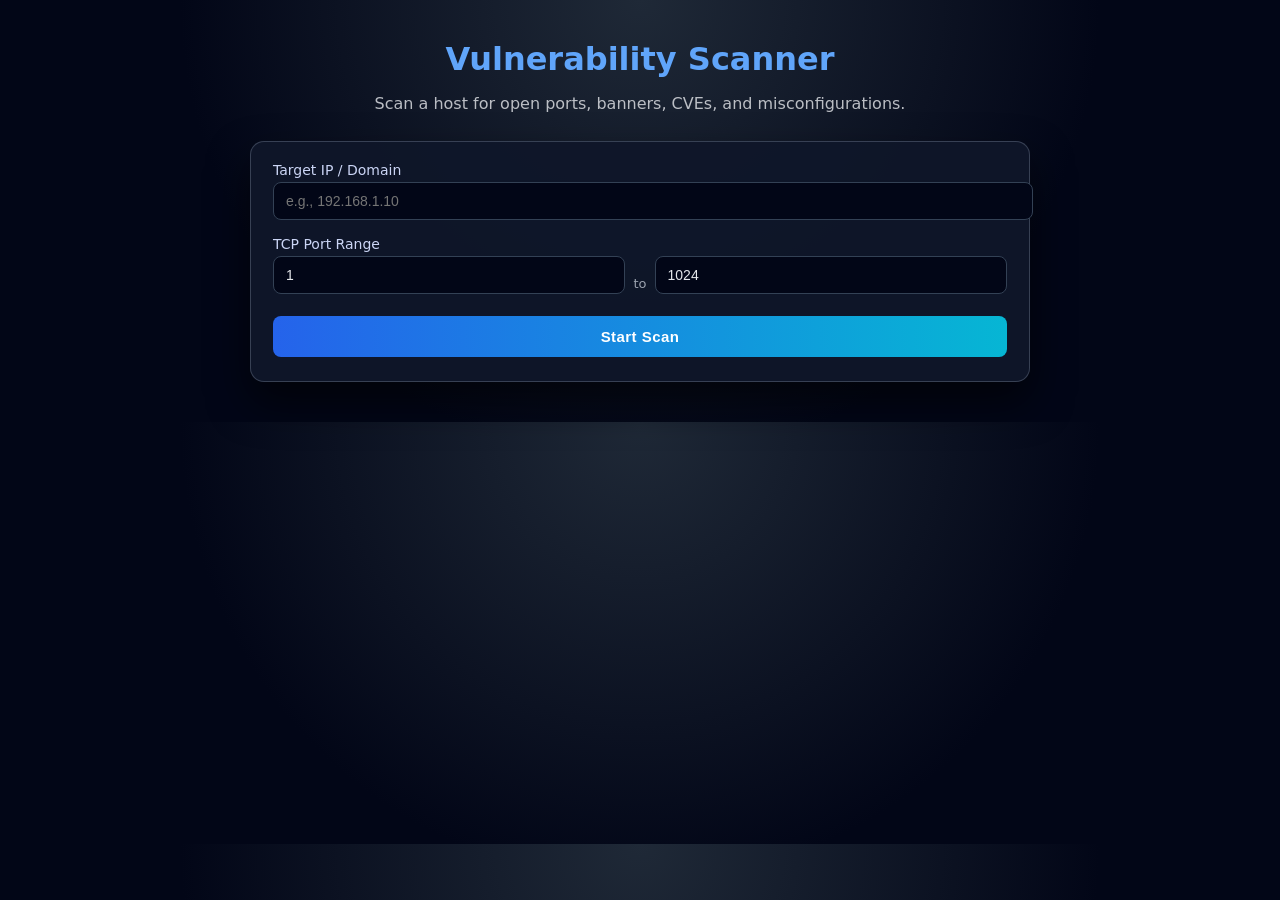
==== templates/index.html @ bc2efa10 "Commit full repo" ====
<!DOCTYPE html>
<html lang="en">
<head>
    <meta charset="UTF-8">
    <title>Vulnerability Scanner</title>
    <link rel="stylesheet" href="/static/style.css">
</head>
<body>

<div class="container">
    <h1 class="title">Vulnerability Scanner</h1>
    <p class="subtitle">Scan a host for open ports, banners, CVEs, and misconfigurations.</p>

    <div class="card">
        <label for="target">Target IP / Domain</label>
        <input id="target" placeholder="e.g., 192.168.1.10">

        <label>TCP Port Range</label>
        <div class="range">
            <input id="tcp_start" value="1">
            <span>to</span>
            <input id="tcp_end" value="1024">
        </div>

        <button id="scanBtn">Start Scan</button>
        <p id="error" class="error hidden"></p>
    </div>

    <div id="loader" class="loader hidden"></div>

    <div id="results"></div>
</div>

<script src="/static/script.js"></script>
</body>
</html>
---- static/style.css ----
body {
    margin: 0;
    padding: 0;
    background: radial-gradient(circle at top, #1f2937 0, #020617 60%);
    font-family: 'Segoe UI', system-ui, sans-serif;
    color: #e5e7eb;
}

.container {
    max-width: 780px;
    margin: 40px auto;
    padding: 0 16px;
}

.title {
    font-size: 32px;
    font-weight: 700;
    text-align: center;
    color: #60a5fa;
    margin-bottom: 8px;
}

.subtitle {
    text-align: center;
    margin-bottom: 28px;
    opacity: 0.8;
}

.card {
    background: rgba(15, 23, 42, 0.95);
    padding: 20px 22px 24px 22px;
    border-radius: 14px;
    box-shadow: 0 20px 40px rgba(0, 0, 0, 0.6);
    border: 1px solid rgba(148, 163, 184, 0.3);
}

.card label {
    display: block;
    font-size: 14px;
    margin-bottom: 4px;
    color: #cbd5f5;
}

.card input {
    width: 100%;
    padding: 10px 12px;
    margin-bottom: 16px;
    border-radius: 8px;
    border: 1px solid #334155;
    background: #020617;
    color: #e5e7eb;
    outline: none;
    font-size: 14px;
}

.card input:focus {
    border-color: #3b82f6;
    box-shadow: 0 0 0 1px rgba(59, 130, 246, 0.6);
}

.range {
    display: flex;
    align-items: center;
    gap: 8px;
}

.range input {
    width: 100%;
}

.range span {
    color: #9ca3af;
    font-size: 13px;
}

#scanBtn {
    width: 100%;
    padding: 12px;
    margin-top: 6px;
    border-radius: 8px;
    border: none;
    background: linear-gradient(90deg, #2563eb, #06b6d4);
    color: white;
    font-size: 15px;
    font-weight: 600;
    cursor: pointer;
    letter-spacing: 0.03em;
    transition: transform 0.15s ease, box-shadow 0.15s ease, opacity 0.15s ease;
}

#scanBtn:hover {
    transform: translateY(-1px);
    box-shadow: 0 12px 26px rgba(15, 118, 110, 0.45);
}

#scanBtn:active {
    transform: translateY(0);
    box-shadow: none;
    opacity: 0.85;
}

.error {
    margin-top: 10px;
    color: #fecaca;
    font-size: 13px;
}

.hidden {
    display: none;
}

.loader {
    margin: 30px auto 10px auto;
    border: 5px solid #020617;
    border-top: 5px solid #3b82f6;
    width: 40px;
    height: 40px;
    border-radius: 999px;
    animation: spin 1s linear infinite;
}

@keyframes spin {
    100% { transform: rotate(360deg); }
}

.result-box {
    margin-top: 26px;
    background: rgba(15, 23, 42, 0.95);
    border-radius: 14px;
    padding: 18px 20px;
    border: 1px solid rgba(148, 163, 184, 0.3);
}

.result-box h2 {
    margin-top: 0;
    margin-bottom: 6px;
    font-size: 20px;
    color: #e5e7eb;
}

.result-box p {
    margin: 4px 0;
    font-size: 14px;
}

.result-box ul {
    margin: 8px 0 6px 18px;
    padding-left: 0;
    font-size: 14px;
}

.report-btn {
    display: inline-block;
    margin-top: 10px;
    padding: 8px 12px;
    border-radius: 8px;
    background: #111827;
    border: 1px solid #3b82f6;
    color: #bfdbfe;
    font-size: 13px;
    text-decoration: none;
    transition: 0.15s ease;
}

.report-btn:hover {
    background: #1d283a;
    color: #eff6ff;
}
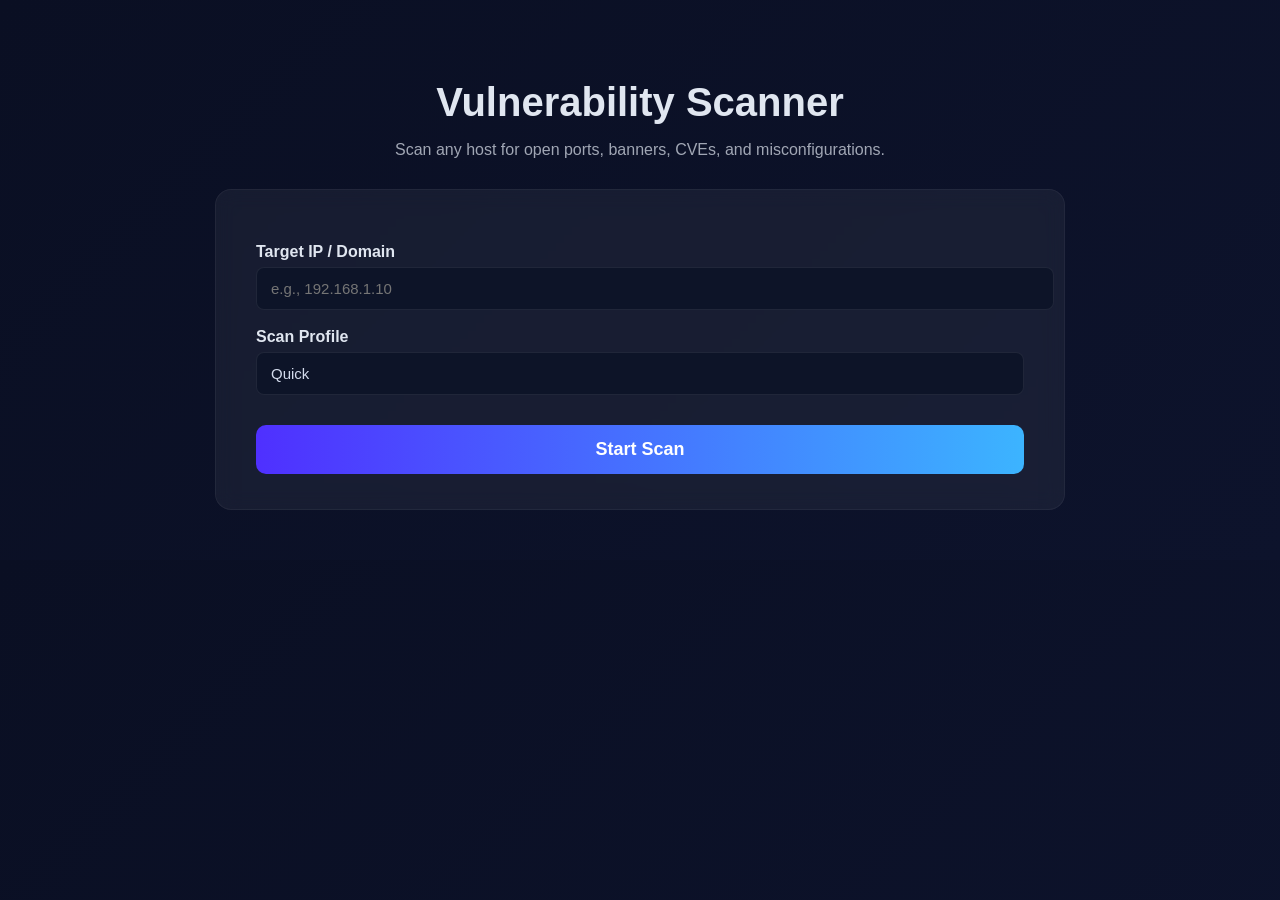
==== commit 23f336be: "Enhanced scanning features" ====
--- a/templates/index.html
+++ b/templates/index.html
@@ -7,28 +7,63 @@
 </head>
 <body>
 
+<!-- ================================
+     GLOBAL PROGRESS BAR
+================================ -->
+<div id="globalProgressContainer" class="progress-container hidden">
+    <div id="globalProgressBar" class="progress-bar">
+        <span id="globalProgressPercent" class="progress-percent">0%</span>
+    </div>
+</div>
+
+<p id="globalProgressStatus" class="progress-status hidden">Preparing scan...</p>
+
+
+<!-- ================================
+     MAIN SCANNER UI
+================================ -->
 <div class="container">
+
     <h1 class="title">Vulnerability Scanner</h1>
-    <p class="subtitle">Scan a host for open ports, banners, CVEs, and misconfigurations.</p>
+    <p class="subtitle">Scan any host for open ports, banners, CVEs, and misconfigurations.</p>
 
     <div class="card">
-        <label for="target">Target IP / Domain</label>
-        <input id="target" placeholder="e.g., 192.168.1.10">
 
-        <label>TCP Port Range</label>
-        <div class="range">
-            <input id="tcp_start" value="1">
-            <span>to</span>
-            <input id="tcp_end" value="1024">
+        <!-- Target -->
+        <label class="label">Target IP / Domain</label>
+        <input id="target" class="input" placeholder="e.g., 192.168.1.10">
+
+        <!-- Scan Profile -->
+        <label class="label">Scan Profile</label>
+        <select id="profile" class="dropdown">
+            <option value="quick">Quick</option>
+            <option value="deep">Deep</option>
+            <option value="oscp">Advanced</option>
+            <option value="custom">Custom (enter port range)</option>
+        </select>
+
+        <!-- Custom Range -->
+        <div id="rangeRow" class="range-row hidden">
+            <label class="label">TCP Port Range</label>
+            <div class="range">
+                <input id="tcp_start" class="input small" value="1">
+                <span class="range-sep">to</span>
+                <input id="tcp_end" class="input small" value="1024">
+            </div>
+            <p class="hint">Only used when “Custom” is selected.</p>
         </div>
 
-        <button id="scanBtn">Start Scan</button>
+        <!-- Error Display -->
         <p id="error" class="error hidden"></p>
+
+        <!-- Scan Button -->
+        <button id="scanBtn" class="scan-btn">Start Scan</button>
+
     </div>
 
-    <div id="loader" class="loader hidden"></div>
+    <!-- RESULTS OUTPUT -->
+    <div id="results"></div>
 
-    <div id="results"></div>
 </div>
 
 <script src="/static/script.js"></script>
--- a/static/style.css
+++ b/static/style.css
@@ -1,168 +1,227 @@
+/* Background */
 body {
+    background: linear-gradient(135deg, #0a0f23, #0d132c);
     margin: 0;
-    padding: 0;
-    background: radial-gradient(circle at top, #1f2937 0, #020617 60%);
-    font-family: 'Segoe UI', system-ui, sans-serif;
-    color: #e5e7eb;
-}
-
+    font-family: "Inter", sans-serif;
+    color: #e0e6f0;
+}
+
+/* Full-width progress bar */
+.progress-container {
+    width: 100%;
+    height: 8px;
+    background: #232b3d;
+    position: fixed;
+    top: 0;
+    left: 0;
+    z-index: 50;
+    overflow: hidden;
+}
+
+.progress-bar {
+    width: 0%;
+    height: 100%;
+    background: linear-gradient(90deg, #4f30ff, #3cb4ff);
+    transition: width 0.25s ease-out;
+}
+
+.progress-status {
+    width: 100%;
+    text-align: center;
+    margin-top: 12px;
+    font-size: 14px;
+    opacity: 0.85;
+}
+
+/* Container */
 .container {
-    max-width: 780px;
-    margin: 40px auto;
-    padding: 0 16px;
-}
-
+    width: 90%;
+    max-width: 850px;
+    margin: 80px auto 50px;
+    text-align: center;
+}
+
+/* Title */
 .title {
-    font-size: 32px;
+    font-size: 40px;
     font-weight: 700;
-    text-align: center;
-    color: #60a5fa;
     margin-bottom: 8px;
 }
 
 .subtitle {
-    text-align: center;
-    margin-bottom: 28px;
-    opacity: 0.8;
-}
-
+    opacity: 0.7;
+    margin-bottom: 30px;
+    font-size: 16px;
+}
+
+/* Main card */
 .card {
-    background: rgba(15, 23, 42, 0.95);
-    padding: 20px 22px 24px 22px;
-    border-radius: 14px;
-    box-shadow: 0 20px 40px rgba(0, 0, 0, 0.6);
-    border: 1px solid rgba(148, 163, 184, 0.3);
-}
-
-.card label {
+    background: rgba(255,255,255,0.05);
+    backdrop-filter: blur(10px);
+    border-radius: 16px;
+    padding: 35px 40px;
+    text-align: left;
+    border: 1px solid rgba(255,255,255,0.05);
+}
+
+/* Labels */
+.label {
     display: block;
-    font-size: 14px;
-    margin-bottom: 4px;
-    color: #cbd5f5;
-}
-
-.card input {
-    width: 100%;
-    padding: 10px 12px;
-    margin-bottom: 16px;
+    font-weight: 600;
+    margin-bottom: 6px;
+    margin-top: 18px;
+}
+
+/* Inputs */
+.input {
+    width: 100%;
+    padding: 12px 14px;
+    font-size: 15px;
+    color: #d3dbec;
+    background: #0d1428;
+    border: 1px solid rgba(255,255,255,0.08);
     border-radius: 8px;
-    border: 1px solid #334155;
-    background: #020617;
-    color: #e5e7eb;
     outline: none;
-    font-size: 14px;
-}
-
-.card input:focus {
-    border-color: #3b82f6;
-    box-shadow: 0 0 0 1px rgba(59, 130, 246, 0.6);
+}
+.input:focus {
+    border-color: #4b8bff;
+}
+
+/* Range row */
+.range-row {
+    margin-top: 10px;
 }
 
 .range {
     display: flex;
     align-items: center;
-    gap: 8px;
-}
-
-.range input {
-    width: 100%;
-}
-
-.range span {
-    color: #9ca3af;
+    gap: 14px;
+}
+
+.input.small {
+    width: 160px;
+}
+
+.range-sep {
+    opacity: 0.7;
+    font-size: 15px;
+}
+
+.hint {
+    margin: 6px 0 0;
+    font-size: 12px;
+    opacity: 0.6;
+}
+
+/* Dropdown */
+.dropdown {
+    width: 100%;
+    padding: 12px 14px;
+    border-radius: 8px;
+    border: 1px solid rgba(255,255,255,0.08);
+    background: #0d1428;
+    color: #d3dbec;
+    font-size: 15px;
+    outline: none;
+    appearance: none;
+    cursor: pointer;
+    background-image: url("data:image/svg+xml;utf8,<svg fill='%23d3dbec' height='20' width='20' viewBox='0 0 20 20'><path d='M5.5 7l4.5 5 4.5-5H5.5z'/></svg>");
+    background-repeat: no-repeat;
+    background-size: 16px;
+    background-position: right 12px center;
+}
+.dropdown:hover,
+.dropdown:focus {
+    border-color: #4b8bff;
+}
+
+/* Button */
+.scan-btn {
+    margin-top: 30px;
+    width: 100%;
+    padding: 14px;
+    font-size: 18px;
+    border: none;
+    border-radius: 10px;
+    cursor: pointer;
+    font-weight: 600;
+    color: white;
+    background: linear-gradient(90deg, #4f30ff, #3cb4ff);
+    transition: 0.2s;
+}
+.scan-btn:hover {
+    opacity: 0.85;
+}
+
+/* Error message */
+.error {
+    color: #ff6b7c;
+    font-size: 14px;
+    margin-top: 10px;
+}
+
+.hidden {
+    display: none !important;
+}
+
+/* Results box */
+.result-box {
+    margin-top: 40px;
+    padding: 25px;
+    background: rgba(255,255,255,0.04);
+    border-radius: 12px;
+    border: 1px solid rgba(255,255,255,0.05);
+    text-align: left;
+}
+
+/* Report link */
+.report-btn {
+    display: inline-block;
+    margin-top: 18px;
+    padding: 10px 16px;
+    border-radius: 8px;
+    background: #1c2336;
+    border: 1px solid rgba(255,255,255,0.1);
+    color: #c9d5f3;
+    text-decoration: none;
+    font-size: 14px;
+}
+.report-btn:hover {
+    opacity: 0.85;
+}
+
+.progress-container {
+    width: 100%;
+    height: 8px;
+    background: #1a1a1a;
+    border-radius: 6px;
+    overflow: hidden;
+    margin-bottom: 12px;
+}
+
+/* Progress bar */
+.progress-bar {
+    width: 0%;
+    height: 100%;
+    background: linear-gradient(90deg, #6a5af9, #4ad4ff);
+    transition: width 0.2s ease;
+    position: relative;
+}
+
+.progress-percent {
+    position: absolute;
+    right: 10px;
+    top: -22px;
     font-size: 13px;
-}
-
-#scanBtn {
-    width: 100%;
-    padding: 12px;
-    margin-top: 6px;
-    border-radius: 8px;
-    border: none;
-    background: linear-gradient(90deg, #2563eb, #06b6d4);
-    color: white;
-    font-size: 15px;
-    font-weight: 600;
-    cursor: pointer;
-    letter-spacing: 0.03em;
-    transition: transform 0.15s ease, box-shadow 0.15s ease, opacity 0.15s ease;
-}
-
-#scanBtn:hover {
-    transform: translateY(-1px);
-    box-shadow: 0 12px 26px rgba(15, 118, 110, 0.45);
-}
-
-#scanBtn:active {
-    transform: translateY(0);
-    box-shadow: none;
-    opacity: 0.85;
-}
-
-.error {
-    margin-top: 10px;
-    color: #fecaca;
-    font-size: 13px;
+    color: #9ecaff;
+}
+
+.progress-status {
+    color: #bcd0ff;
+    font-size: 14px;
+    margin-bottom: 14px;
 }
 
 .hidden {
     display: none;
 }
-
-.loader {
-    margin: 30px auto 10px auto;
-    border: 5px solid #020617;
-    border-top: 5px solid #3b82f6;
-    width: 40px;
-    height: 40px;
-    border-radius: 999px;
-    animation: spin 1s linear infinite;
-}
-
-@keyframes spin {
-    100% { transform: rotate(360deg); }
-}
-
-.result-box {
-    margin-top: 26px;
-    background: rgba(15, 23, 42, 0.95);
-    border-radius: 14px;
-    padding: 18px 20px;
-    border: 1px solid rgba(148, 163, 184, 0.3);
-}
-
-.result-box h2 {
-    margin-top: 0;
-    margin-bottom: 6px;
-    font-size: 20px;
-    color: #e5e7eb;
-}
-
-.result-box p {
-    margin: 4px 0;
-    font-size: 14px;
-}
-
-.result-box ul {
-    margin: 8px 0 6px 18px;
-    padding-left: 0;
-    font-size: 14px;
-}
-
-.report-btn {
-    display: inline-block;
-    margin-top: 10px;
-    padding: 8px 12px;
-    border-radius: 8px;
-    background: #111827;
-    border: 1px solid #3b82f6;
-    color: #bfdbfe;
-    font-size: 13px;
-    text-decoration: none;
-    transition: 0.15s ease;
-}
-
-.report-btn:hover {
-    background: #1d283a;
-    color: #eff6ff;
-}
